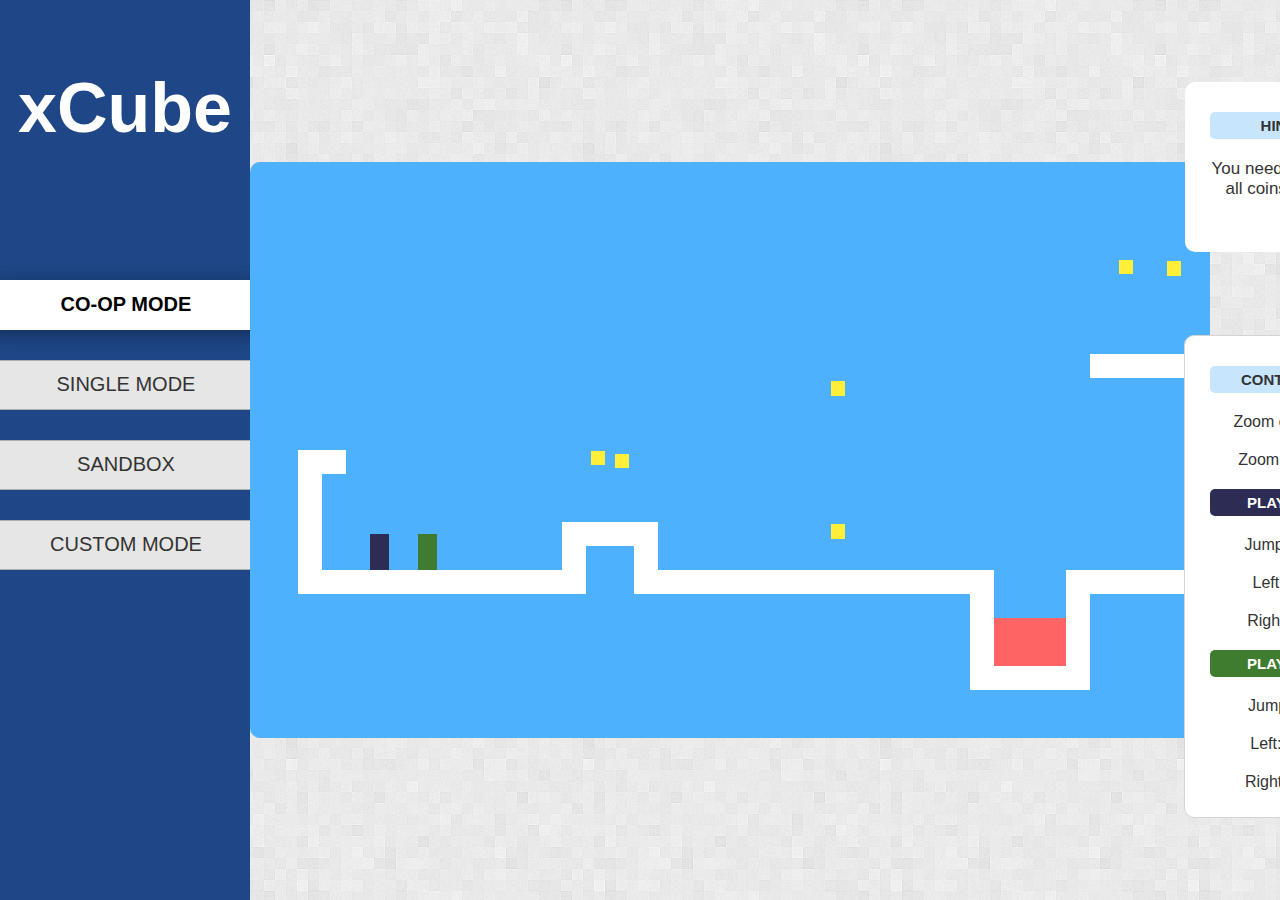
==== index.html @ 48b3453d "first commit" ====
<!DOCTYPE html>
<html lang="en">

<head>
	<meta charset="UTF-8">
	<title>xCube</title>
	<link href="css/style.css" type="text/css" rel="stylesheet" />
</head>

<body>
	<section id="func-tab">
		<div id="logo"><span id="logoText">xCube</span></div> <!-- logo -->
		<div id="mode">
			<a id="team-mode" href="./index.html" class="checked">CO-OP Mode</a>
			<a id="single-mode" href="./single.html">Single Mode</a>
			<a href="./sandbox.html">Sandbox </a>
			<a href="./custom.html">Custom Mode</a>
		</div>
		<!--mode selection-->
		<div id="level">Level</div>
		<!--level selection-->
	</section>
	<!--right side bar-->

	<section id="game-area"> </section>
	<!--game view-->

	<section id="guide-tab">
		<div id="hint">
			<p class="bold">hints</p>
			<p id="hint-text"></p>
			<!--hints-->
		</div>
		<div id="control">
			<p class="bold">controls</p>
			<p>Zoom out: <span>1</span></p>
			<p>Zoom in: <span>2</span></p>
			<div id="player1-control">
				<p class="bold">Player 1</p>
				<p>Jump: <span>W</span></p>
				<p>Left: <span>A</span></p>
				<p>Right: <span>D</span></p>
			</div>

			<div id="player2-control">
				<p class="bold">Player 2</p>
				<p>Jump: <span>&#8593</span></p>
				<p>Left: <span>&#8592</span></p>
				<p>Right: <span>&#8594</span></p>
			</div>
		</div>
		<!--controls-->
	</section>
	<!--left sidebar-->
</body>
<script src="./scripts/levels.js"></script>
<script src="./scripts/drawing.js"></script>
<script src="./scripts/main.js"></script>
<script>
	window.onload = () => onChangeMode("team", GAME_LEVELS_TEAM);
</script>

</html>
---- css/style.css ----
html {
	width: 100vw;
	height: 100vh;
	background-image: url("../img/bright-squares.png");
	margin: 0;
}

section {
	margin: 0;
	padding: 0;
}

body {
	width: 100%;
	height: 100%;
	margin: 0;
	padding: 0;
	display: flex;
	justify-content: space-evenly;
	font-family: sans-serif;
	color: rgb(51, 51, 51);
}

a {
	text-decoration: none;
	color: rgb(51, 51, 51);
}

#game-area {
	width: 960px;
	display: flex;
	align-items: center;
}

#guide-tab {
	width: 150px;
	display: flex;
	flex-direction: column;
	justify-content: space-evenly;
	align-items: center;
}

/* hints */

#hint {
	width: 100%;
	height: 150px;
	background-color: white;
	border-radius: 10px;
	padding: 10px 25px;
	text-align: center;
	transition: 2s;
}

#hint-text {
	font-size: 17px;
}

/* controls */

#control {
	width: 100%;
	background-color: white;
	border-radius: 10px;
	padding: 10px 25px;
	text-align: center;
	transition: 2.5s;
	border: 1px solid rgb(212, 212, 212);
	transition: 3s;
}

.bold {
	margin-top: 25px;
	padding: 5px;
	text-transform: uppercase;
	font-weight: bold;
	font-size: 15px;
	background-color: rgb(199, 230, 253);
	border-radius: 5px;
}

#guide-tab div p {
	margin-top: 20px;
}

#guide-tab div span {
	padding: 3px 7px;
	font-weight: bold;
	color: white;
	background-color: rgb(151, 150, 150);
	border-radius: 3px;
}

#player1-control .bold {
	background-color: #2c2c54;
	color: white;
}

#player2-control .bold {
	color: white;
	background-color: #3f7c2f;
}

#player2-control {
	transition: 2s;
}

/* view port */

.game {
	overflow: hidden;
	width: 100%;
	height: auto;
	max-height: 700px;
	position: relative;
	border-radius: 10px;
}

/* .background element */

.background {
	background: rgb(77, 177, 253);
	table-layout: fixed;
	border-spacing: 0;
}

.background td {
	padding: 0;
}

.lava {
	background: rgb(255, 100, 100);
}

.wall {
	background: white;
}

/* actor element */

.actor {
	position: absolute;
}

.coin {
	background: rgb(255, 239, 57);
}

/* player */

.player {
	background: #2c2c54;
}

.player2 {
	background: #3f7c2f;
}

.lost .player {
	background: #c44569;
}

.won .player {
	box-shadow: -4px -7px 8px white, 4px -7px 8px white;
}

/* function side bar */

#func-tab {
	width: 250px;
	background-color: #1F4788;
	display: flex;
	flex-direction: column;
	justify-content: space-around;
}

#logo {
	height: 150px;
	display: flex;
	justify-content: center;
	align-items: center;
}

#logoText {
	padding: 0px 5px;
	transition: 0.5s;
	border-radius: 5px;
}

#logoText:hover {
	color: black;
	background-color: beige;
	border-radius: 25px;
	cursor: pointer;
}

#logo span {
	position: relative;
	color: white;
	font-size: 70px;
	font-weight: bold;
}

#mode {
	height: 350px;
	position: relative;
	display: flex;
	flex-direction: column;
	justify-content: space-evenly;
}

#level {
	min-height: 200px;
	visibility: hidden;
}

#mode p {
	margin: 0;
	padding: 0;
}

#mode a {
	width: 280px;
	height: 50px;
	background-color: rgb(230, 230, 230);
	border-radius: 10px;
	text-transform: uppercase;
	text-align: center;
	font-size: 20px;
	font-weight: normal;
	display: flex;
	align-items: center;
	justify-content: center;
	position: relative;
	right: 14px;
	box-sizing: border-box;
	transition: 0.3s;
	user-select: none;
	border: 1px solid rgb(175, 174, 174);
}

#mode a:hover {
	color: rgb(51, 51, 51);
	background-color: white;
	box-shadow: 0 4px 8px 0 rgba(0, 0, 0, 0.2), 0 4px 8px 0 rgba(0, 0, 0, 0.19);
}

#mode .checked {
	border: 0px;
	color: black;
	background-color: white;
	font-weight: bold;
	box-shadow: 0 4px 20px 0 rgba(0, 0, 0, 0.2), 0 4px 20px 0 rgba(0, 0, 0, 0.19);
}

/* SANDBOX */

#workbench {
	width: 960px;
	height: 700px;
	margin: auto 0;
	border-radius: 10px;
	display: flex;
	flex-direction: column;
	justify-content: space-between;
	align-items: center;
}

#table-area-wrapper {
	box-sizing: border-box;
	overflow: hidden;
	width: 960px;
	border: 5px double rgb(66, 66, 66);
	border-radius: 10px;
}

#table-area {
	box-sizing: border-box;
	position: relative;
	overflow: auto;
	width: 951px;
	height: 550px;
}

#sandbox {
	box-sizing: border-box;
	position: absolute;
	top: 0;
	left: 0;
	border-spacing: 3px;
	table-layout: fixed;
	border-right: 1px solid rgb(66, 66, 66);
	border-bottom: 1px solid rgb(66, 66, 66);
}

#sandbox td {
	box-sizing: border-box;
	user-select: none;
}

#sandbox td:hover {
	border: 2px solid black;
}

.sb-empty {
	background: rgb(77, 177, 253);
}

.sb-wall {
	background-color: white;
}

.sb-lava {
	background: rgb(255, 100, 100);
}

.sb-player1 {
	background-image: url("../img/p-one.png");
	background-size: cover;
}

.sb-player2 {
	background-image: url("../img/p-two.png");
	background-size: cover;
}

.sb-coin {
	background: rgb(255, 239, 57);
	border: 0.3em solid rgb(77, 177, 253);
}

.sb-hor-lava {
	background: rgb(255, 100, 100);
	border-top: 0.3em solid rgb(44, 44, 44);
	border-bottom: 0.3em solid rgb(44, 44, 44);
}

.sb-vert-lava {
	background: rgb(255, 100, 100);
	border-right: 0.3em solid rgb(44, 44, 44);
	border-left: 0.3em solid rgb(44, 44, 44);
}

.sb-drip-lava {
	background: rgb(255, 100, 100);
	border-bottom-left-radius: 25px;
	border-bottom-right-radius: 25px;
}

/* type selection sandbox*/

#sb-rightBar {
	width: 150px;
	display: flex;
	flex-direction: column;
	justify-content: space-evenly;
	align-items: center;
}

#sb-control {
	position: relative;
	width: 100%;
	background-color: white;
	border-radius: 10px;
	padding: 10px 25px;
	text-align: center;
	transition: 2.5s;
	border: 1px solid rgb(212, 212, 212);
	transition: 3s;
}

#sb-control p {
	text-align: start;
	padding: 5px 5px;
	margin: 5px 0px;
	font-size: 15px;
	border-radius: 5px;
	user-select: none;
}

#sb-control p:hover {
	background-color: rgb(255, 183, 183);
	cursor: pointer;
}

.chosen {
	background-color: rgb(255, 183, 183);
	color: black;
	padding: 5px 5px;
	border-radius: 5px;
}

#sb-control span {
	padding: 3px 7px;
	font-weight: bold;
	color: white;
	background-color: rgb(151, 150, 150);
	border-radius: 3px;
}

/* sandbox function buttons */

#table-func {
	display: flex;
	width: 960px;
	height: 100px;
	justify-content: space-around;
	align-items: center;
}

.sb-btn {
	width: 100px;
	height: 50px;
	font-size: 18px;
	font-weight: bold;
	text-transform: uppercase;
	border-radius: 10px;
	transition: 0.3s;
}

#save-btn {
	width: 150px;
	color: white;
	background-color: #1F4788;
}

#save-btn:hover {
	color: black;
	background-color: rgb(75, 136, 109);
}

#clear-btn {
	background-color: rgb(193, 204, 221);
}

#clear-btn:hover {
	background-color: rgb(75, 136, 109);
}

.sb-btn:focus {
	outline: none;
}

#row-col-btn {
	user-select: none;
	display: flex;
	width: 300px;
	justify-content: space-between;
}

.btn-row-col {
	width: 80px;
	height: 90px;
	background-color: rgb(77, 177, 253);
	display: flex;
	flex-direction: column;
	justify-content: center;
	align-items: center;
	border-radius: 10px;
}

.btn-row-col span {
	text-transform: uppercase;
	font-weight: bold;
	padding-bottom: 3px;
}

.btn-row-col button {
	height: 50px;
	width: 30px;
	font-size: 24px;
}

.btn-row-col button:focus {
	outline: none;
}

.btn-row-col button:first-of-type {
	border-top-left-radius: 15px;
	border-bottom-left-radius: 15px;
}

.btn-row-col button:last-of-type {
	border-top-right-radius: 15px;
	border-bottom-right-radius: 15px;
}

/* map name */

#map-name {
	width: 250px;
}

/* query box */

.query-box-view {
	position: fixed;
	top: 0;
	width: 100vw;
	height: 100vh;
	background-color: rgb(51, 51, 51);
	opacity: 0.6;
}

.query-box {
	position: fixed;
	top: 0;
	left: 0;
	bottom: 0;
	right: 0;
	margin: auto auto;
	background-color: white;
	width: 300px;
	height: 200px;
	border-radius: 10px;
	display: flex;
	flex-direction: column;
	align-items: center;
}

.query-box div:first-of-type {
	width: 50%;
	margin: 0;
	flex: 3;
	font-size: 19px;
	font-weight: bold;
	text-align: center;
	display: flex;
	align-items: center;
	justify-content: center;
	border-bottom: 1px solid grey;
}

.query-box div:nth-of-type(2) {
	flex: 3;
	width: 100%;
	display: flex;
	align-items: center;
	justify-content: space-evenly;
}

.query-box button {
	height: 40%;
	width: 30%;
	border-radius: 10px;
	font-size: 18px;
	font-weight: bold;
	color: white;
	background-color: #1F4788;
	;
	transition: 0.5s;
	border-width: 0px;
}

.query-box button:hover {
	color: white;
	background-color: rgba(27, 91, 196, 0.712);
}

.query-box button:focus {
	outline: none;
}

.query-box button:active {
	color: black;
	background-color: rgb(207, 89, 5);
}

/* custom mode */

#sandBoxImg {
	width: 200px;
	height: 200px;
}

#noMap {
	font-size: 50px;
}

/* won alert */

.won-alert {
	width: 500px;
	height: 200px;
	background-color: white;
	border-radius: 10px;
	display: flex;
	flex-direction: column;
	justify-content: space-evenly;
	align-items: center;
	margin: 0 auto;
	border: 1px solid rgb(170, 170, 170);
}

.won-text {
	margin: 0;
	font-size: 40px;
	font-weight: bold;
	text-transform: uppercase;
	color: rgb(223, 80, 80);
}

.won-alert button {
	color: white;
	background-color: #1F4788;
}

.won-alert button:hover {
	color: black;
	background-color: rgb(75, 136, 109);
}
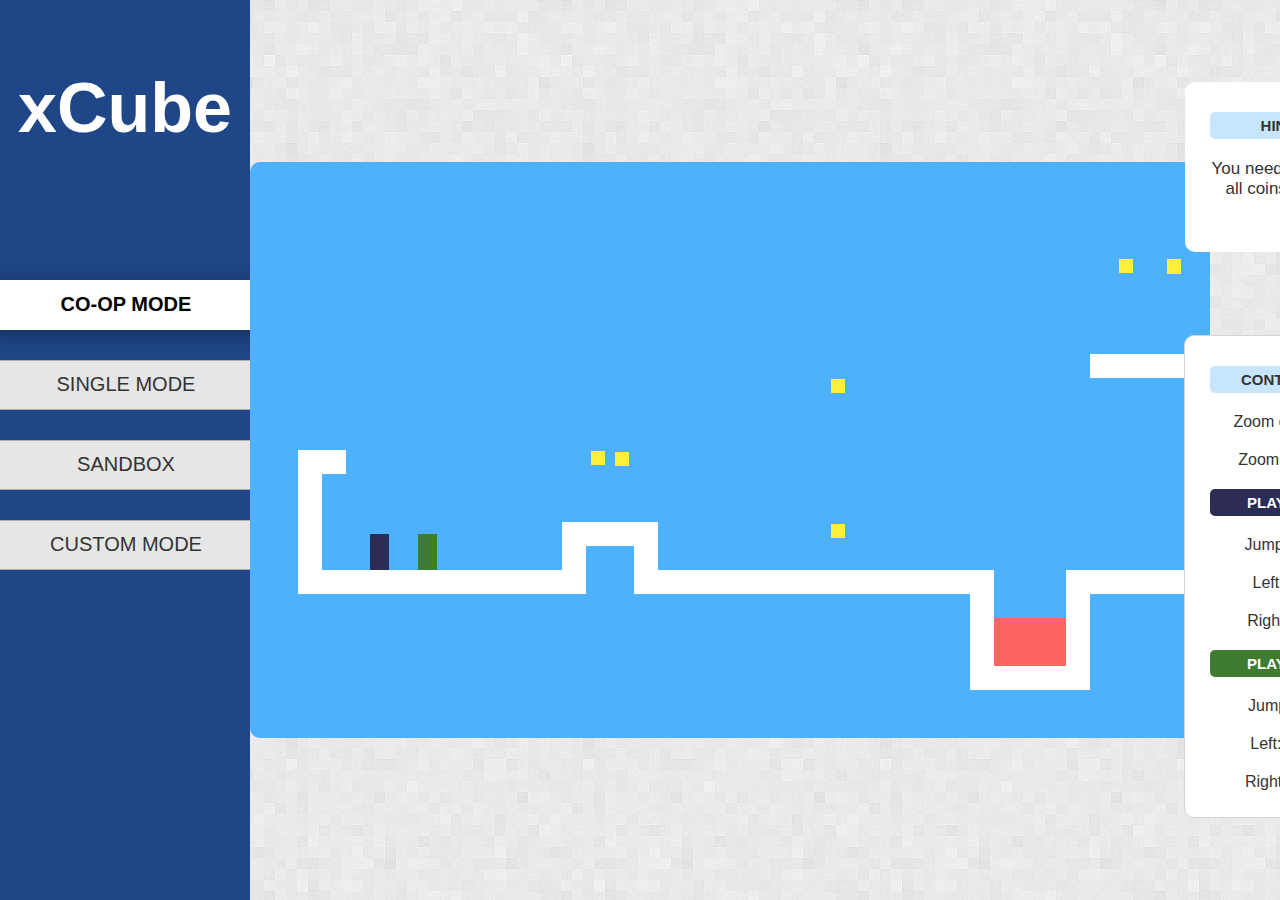
==== commit 56904bff: "add icon website" ====
--- a/index.html
+++ b/index.html
@@ -5,6 +5,7 @@
 	<meta charset="UTF-8">
 	<title>xCube</title>
 	<link href="css/style.css" type="text/css" rel="stylesheet" />
+	<link rel="icon" type="image/x-icon" href="./img/icon.png">
 </head>
 
 <body>
